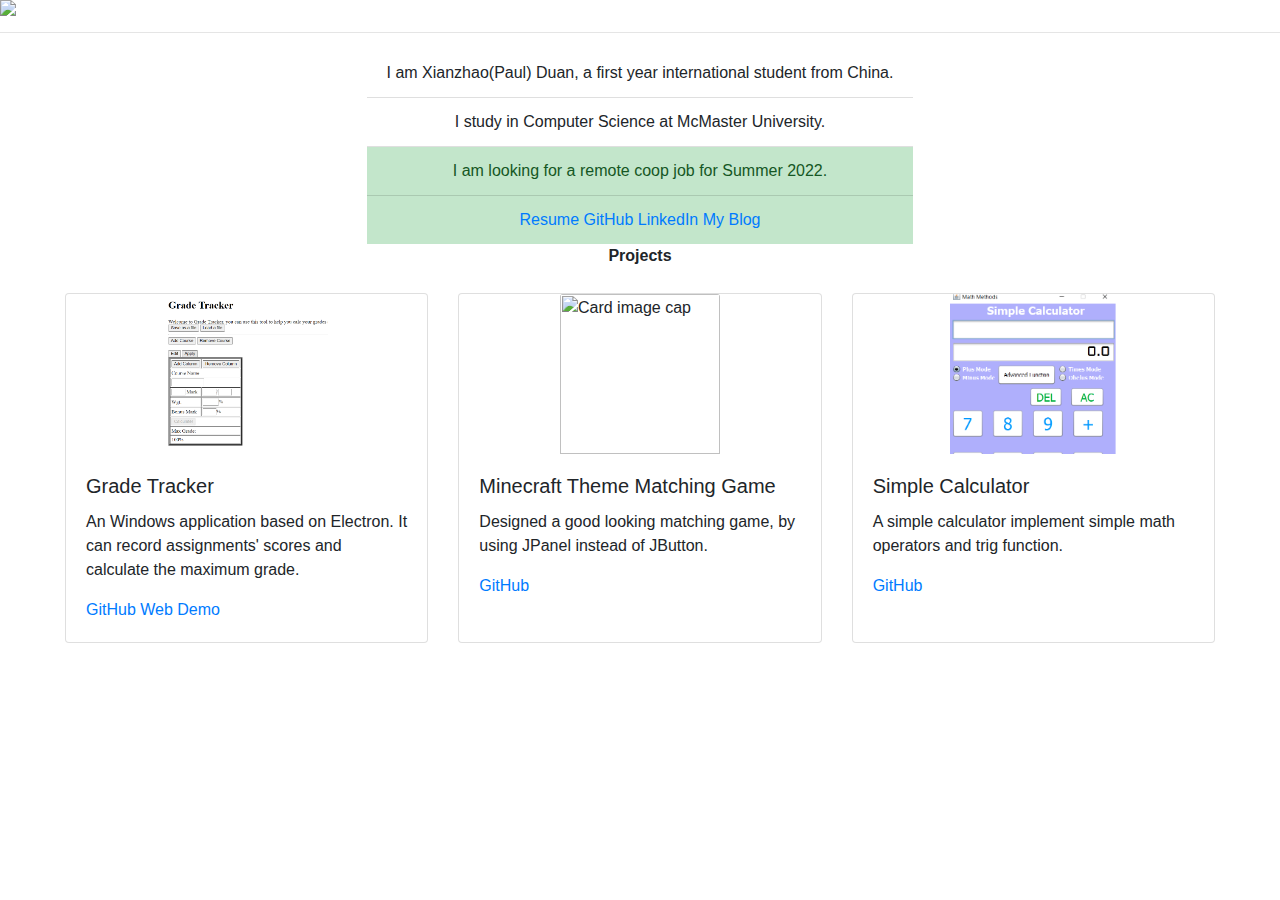
==== index.html @ 34cf0aa6 "Update web" ====
<html>

<head>
    <meta charset="UTF-8">
    <meta name="viewport" content="width=device-width, initial-scale=1.0">
    <title>Xianzhao Duan</title>
    <!-- <meta http-equiv="refresh" content="3;url=https://paulduangithub.github.io/blog"> -->
    <link rel="stylesheet" href="https://cdn.jsdelivr.net/npm/bootstrap@4.6.1/dist/css/bootstrap.min.css">
    <link rel="stylesheet" href="style.css">
    <link rel='shortcut icon' href="./img/icon.ico">
</head>

<body>
    <div>
        <img src="./img/name.png" class="center">
        <hr id='hr' />
        <!-- <div id='title' class='content'>Hello, this is Xianzhao Duan</div>
        <div id='aboutme' class='content'>Basic Infomation:</div> -->
        <div id='list' class='content'>
            <ul class="list-group list-group-flush">
                <li class="list-group-item">I am Xianzhao(Paul) Duan, a first year international student from China.
                </li>
                <li class="list-group-item">I study in Computer Science at McMaster University.</li>
                <li class="list-group-item list-group-item-success">I am looking for a remote coop job for Summer 2022.
                </li>
                <li class="list-group-item list-group-item-success">
                    <a href="./resume.pdf" target="_blank">Resume</a>
                    <a href="https://github.com/PaulDuanGitHub" target="_blank">GitHub</a>
                    <a href="https://www.linkedin.com/in/xianzhao-duan/" target="_blank">LinkedIn</a>
                    <a href="https://paulduangithub.github.io/blog/" target="_blank">My Blog</a>

                </li>


            </ul>
        </div>
        <div id='aboutme'>Projects</div>
        <!-- <div id='projects'class='content'>
            <div class='project'><img src='./img/project1.png' class='projectImg'></div>
            <div class='project'></div>
            <div class='project'></div>
            <div class='project'></div>
        </div> -->
        <div>
            <div id='projects' class="card-deck">
                <div class="card project">
                    <img class="card-img-top projectImg" src="./img/project1.png" alt="Card image cap"></a>
                    <div class="card-body">
                        <h5 class="card-title">Grade Tracker</h5>
                        <p class="card-text">An Windows application based on Electron. It can record assignments' scores
                            and calculate the maximum grade.</p>
                        <a href="https://github.com/PaulDuanGitHub/grade-tracker" target="_blank"
                            class="link-success">GitHub</a>
                        <a href="https://paulduangithub.github.io/grade-tracker" target="_blank"
                            class="link-success">Web Demo</a>

                    </div>
                </div>
                <div class="card project">
                    <img class="card-img-top projectImg" src="./img/project2.png" alt="Card image cap">
                    <div class="card-body">
                        <h5 class="card-title">Minecraft Theme Matching Game</h5>
                        <p class="card-text">Designed a good looking matching game, by using JPanel instead of JButton.
                        </p>
                        <a href="https://github.com/PaulDuanGitHub/MatchingGame" target="_blank"
                            class="link-success">GitHub</a>
                    </div>
                </div>
                <div class="card project">
                    <img class="card-img-top projectImg" src="./img/project3.png" ." alt="Card image cap">
                    <div class="card-body">
                        <h5 class="card-title">Simple Calculator</h5>
                        <p class="card-text">A simple calculator implement simple math operators and trig function.</p>
                        <a href="https://github.com/PaulDuanGitHub/MathMethods" target="_blank"
                            class="link-success">GitHub</a>
                    </div>
                </div>
            </div>
        </div>

    </div>



    <script src="https://cdn.jsdelivr.net/npm/jquery@3.5.1/dist/jquery.slim.min.js"></script>
    <script src="https://cdn.jsdelivr.net/npm/popper.js@1.16.1/dist/umd/popper.min.js"></script>
    <script src="https://cdn.jsdelivr.net/npm/bootstrap@4.6.1/dist/js/bootstrap.min.js"></script>

</body>

</html>
---- style.css ----
img.center { 
    display: block; 
    margin-left: auto;
    margin-right: auto;
    animation-duration: 5s;
    animation-name: fadein;
}
a { 
    text-decoration:none;
}
#hr {
    animation-duration: 6s;
    animation-name: fadein;
}
div.content {
    margin-left: 10;
    animation-duration: 2s;
    animation-name: slidein;
}
#list {
    width: fit-content;
    margin-left: auto;
    margin-right: auto;
    text-align: center;

}
#aboutme{
    font-weight: bold;
    text-align: center;
    margin-bottom: 25;
    animation-duration: 2s;
    animation-name: fadein;
}
#projects{
    margin-left: 50px;
    margin-right: 50px;
}

div.project:hover{
    animation-duration: 0.5s;
    animation-name: shadow;
    box-shadow:0 0 10px 10px rgba(41, 40, 40, 0.356);
}
img.projectImg{
    margin-left: auto;
    margin-right: auto;
    height: 10em;
    width:inherit;
}
@keyframes fadein {
    from {
      opacity: 0;
    }
  
    to {
      opacity: 1;
    }
}

@keyframes slidein {
    from {
        margin-top: 50;
        opacity: 0;
    }

    to {
        margin-top: 25;
        opacity: 1;
    }
}

@keyframes shadow {
    from {
        box-shadow:0 0 10px 10px rgba(41, 40, 40, 0.1);
    }

    to {
        box-shadow:0 0 10px 10px rgba(41, 40, 40, 0.356);
    }
}
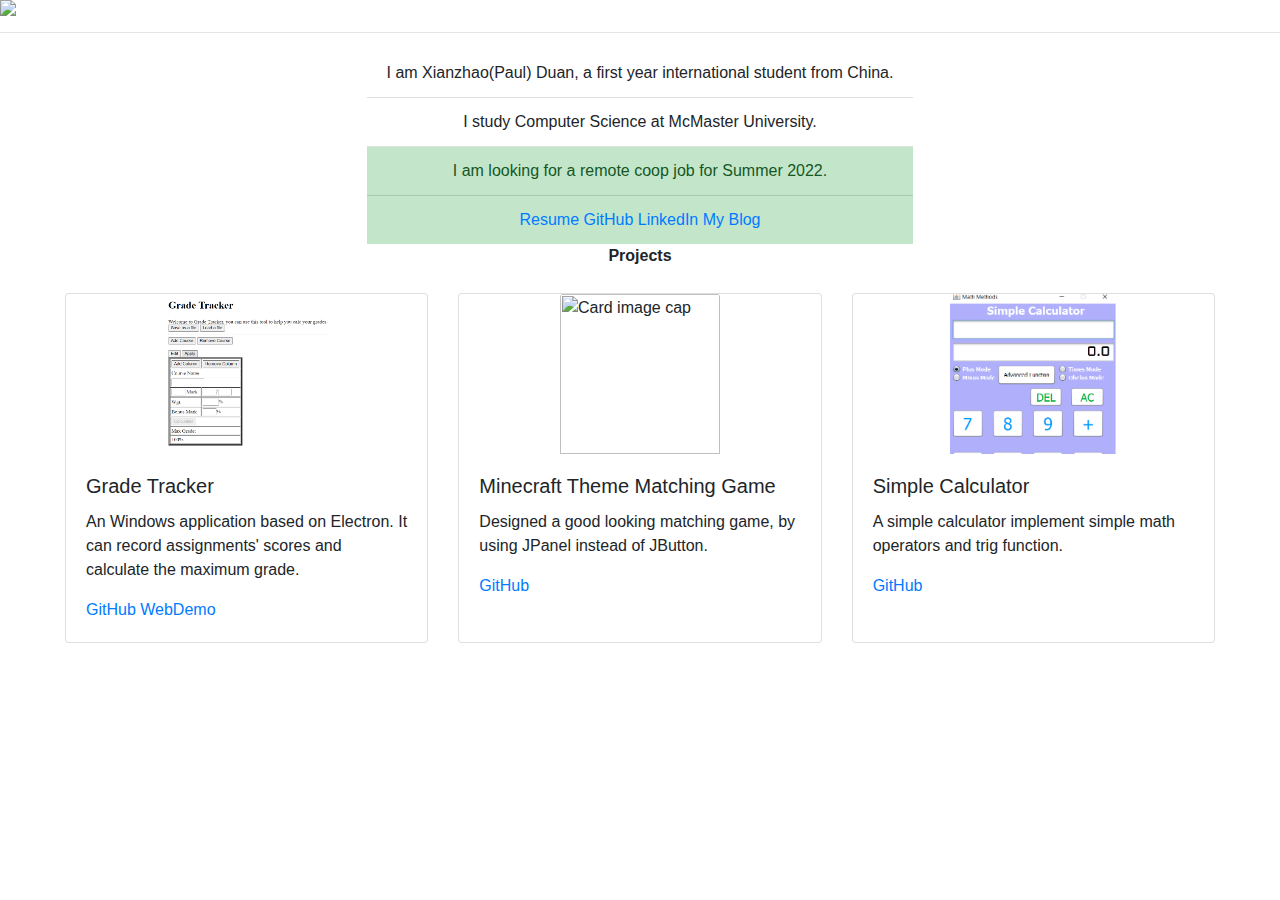
==== commit ebe8d8d5: "Update web" ====
--- a/index.html
+++ b/index.html
@@ -20,7 +20,7 @@
             <ul class="list-group list-group-flush">
                 <li class="list-group-item">I am Xianzhao(Paul) Duan, a first year international student from China.
                 </li>
-                <li class="list-group-item">I study in Computer Science at McMaster University.</li>
+                <li class="list-group-item">I study Computer Science at McMaster University.</li>
                 <li class="list-group-item list-group-item-success">I am looking for a remote coop job for Summer 2022.
                 </li>
                 <li class="list-group-item list-group-item-success">
@@ -52,7 +52,7 @@
                         <a href="https://github.com/PaulDuanGitHub/grade-tracker" target="_blank"
                             class="link-success">GitHub</a>
                         <a href="https://paulduangithub.github.io/grade-tracker" target="_blank"
-                            class="link-success">Web Demo</a>
+                            class="link-success">WebDemo</a>
 
                     </div>
                 </div>
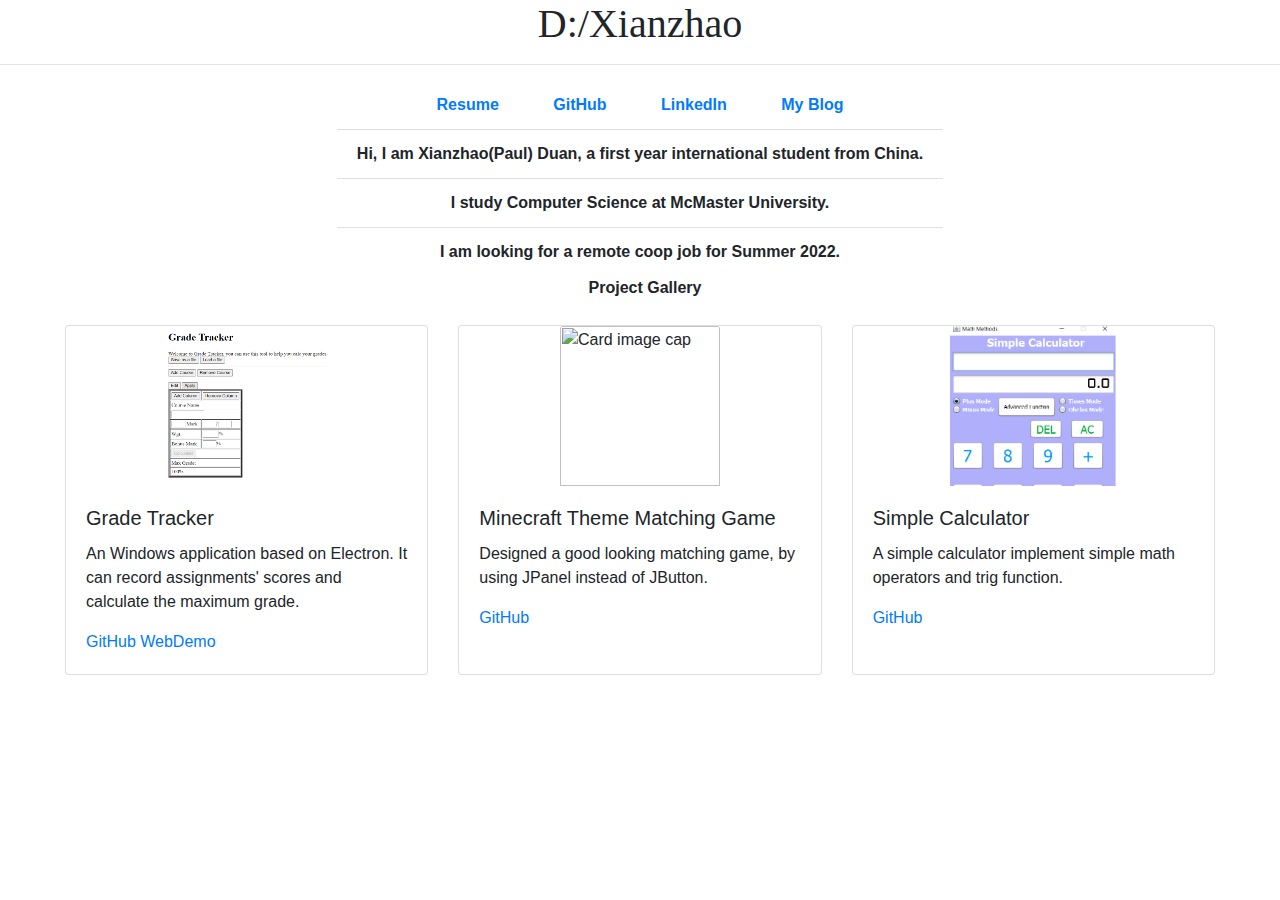
==== commit e6adddbb: "Update web" ====
--- a/index.html
+++ b/index.html
@@ -12,13 +12,14 @@
 
 <body>
     <div>
-        <img src="./img/name.png" class="center">
+        <!-- <img src="./img/name.png" class="center"> -->
+        <h1><div class="title">D:/Xianzhao</div></h1>
         <hr id='hr' />
         <!-- <div id='title' class='content'>Hello, this is Xianzhao Duan</div>
         <div id='aboutme' class='content'>Basic Infomation:</div> -->
-        <div id='list' class='content'>
+        <!-- <div id='list' class='content'>
             <ul class="list-group list-group-flush">
-                <li class="list-group-item">I am Xianzhao(Paul) Duan, a first year international student from China.
+                <li class="list-group-item">Hi, I am Xianzhao(Paul) Duan, a first year international student from China.
                 </li>
                 <li class="list-group-item">I study Computer Science at McMaster University.</li>
                 <li class="list-group-item list-group-item-success">I am looking for a remote coop job for Summer 2022.
@@ -28,13 +29,25 @@
                     <a href="https://github.com/PaulDuanGitHub" target="_blank">GitHub</a>
                     <a href="https://www.linkedin.com/in/xianzhao-duan/" target="_blank">LinkedIn</a>
                     <a href="https://paulduangithub.github.io/blog/" target="_blank">My Blog</a>
-
                 </li>
-
-
+            </ul>
+        </div> -->
+        <div id='list' class='content'>
+            <ul class="list-group list-group-flush">
+                <li class="list-group-item">
+                    <a class="link" href="./resume.pdf" target="_blank">Resume</a>
+                    <a class="link" href="https://github.com/PaulDuanGitHub" target="_blank">GitHub</a>
+                    <a class="link" href="https://www.linkedin.com/in/xianzhao-duan/" target="_blank">LinkedIn</a>
+                    <a class="link" href="https://paulduangithub.github.io/blog/" target="_blank">My Blog</a>
+                </li>
+                <li class="list-group-item">Hi, I am Xianzhao(Paul) Duan, a first year international student from China.
+                </li>
+                <li class="list-group-item">I study Computer Science at McMaster University.</li>
+                <li class="list-group-item">I am looking for a remote coop job for Summer 2022.
+                </li>
             </ul>
         </div>
-        <div id='aboutme'>Projects</div>
+        <div id="aboutme" class='content'>Project Gallery</div>
         <!-- <div id='projects'class='content'>
             <div class='project'><img src='./img/project1.png' class='projectImg'></div>
             <div class='project'></div>
--- a/style.css
+++ b/style.css
@@ -1,3 +1,37 @@
+@font-face{
+    font-family: 'OpenSans'; 
+    src: url('./font/OpenSans/OpenSans-Regular.ttf');
+    src:url('./font/OpenSans/OpenSans-Bold.ttf') format('Bold'),
+        url('./font/OpenSans/OpenSans-Italic.ttf') format('Italic'),
+}
+.link {
+    padding: 25px;
+}
+
+.title {
+    text-align: center;
+    margin-left: auto;
+    margin-right: auto;
+    font-family: Consolas;
+    width: 6em;
+
+    animation-name: typing, blink-caret;
+    animation-duration: 2.2s, 0.2s;
+    animation-timing-function: steps(11, end), step-end;
+    animation-iteration-count: 1, 11;
+    overflow: hidden;
+}
+
+@keyframes typing {
+  from { width: 0; }
+  to { width: 6em; }
+}
+
+@keyframes blink-caret {
+  from, to { box-shadow: 1px 0 0 0 transparent; }
+  50% { box-shadow: 1px 0 0 0; }
+}
+
 img.center { 
     display: block; 
     margin-left: auto;
@@ -16,6 +50,7 @@
     margin-left: 10;
     animation-duration: 2s;
     animation-name: slidein;
+    font-weight: bold;
 }
 #list {
     width: fit-content;
@@ -28,8 +63,6 @@
     font-weight: bold;
     text-align: center;
     margin-bottom: 25;
-    animation-duration: 2s;
-    animation-name: fadein;
 }
 #projects{
     margin-left: 50px;
@@ -64,7 +97,7 @@
     }
 
     to {
-        margin-top: 25;
+        margin-top: 0;
         opacity: 1;
     }
 }
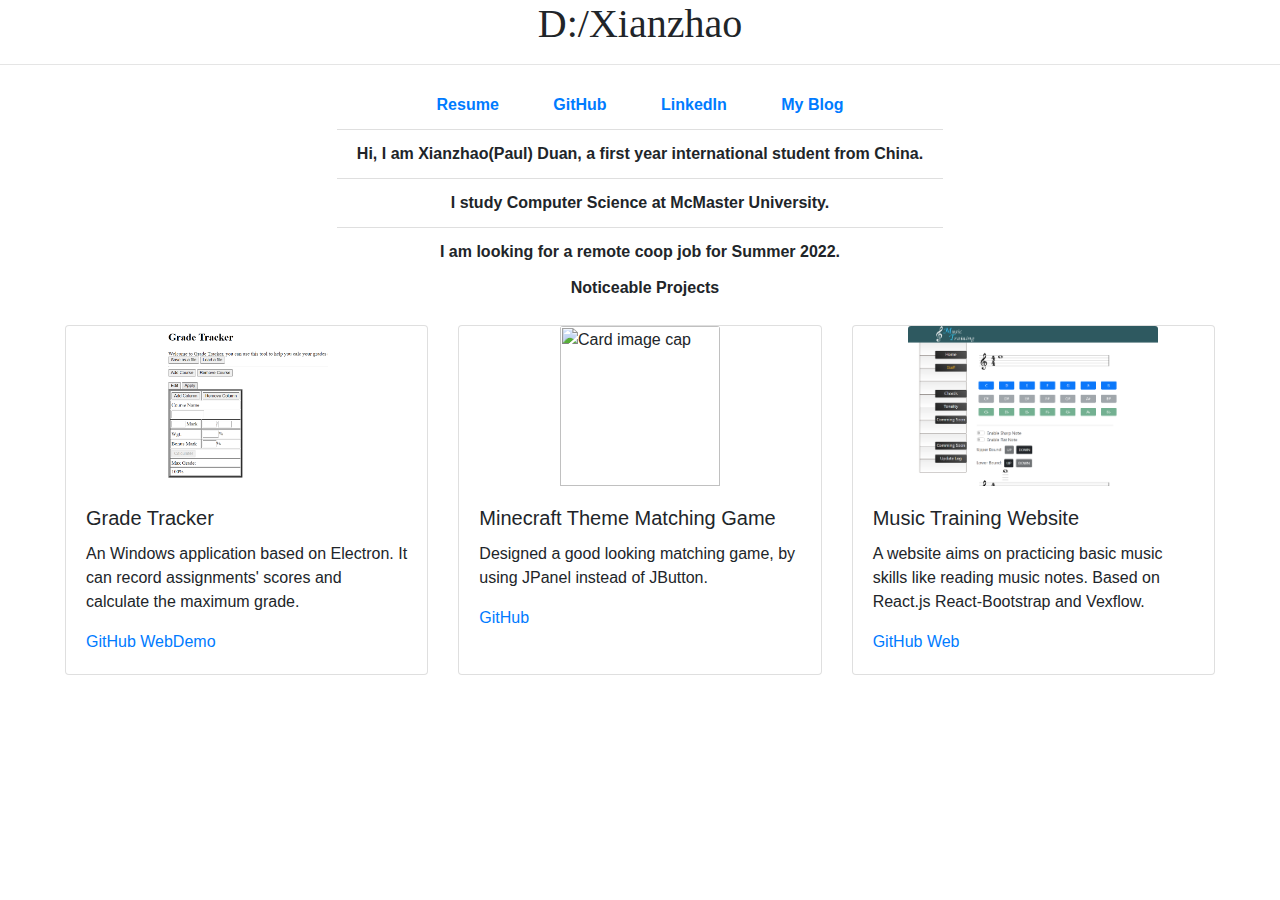
==== commit 8879fd7d: "Update web" ====
--- a/index.html
+++ b/index.html
@@ -47,7 +47,7 @@
                 </li>
             </ul>
         </div>
-        <div id="aboutme" class='content'>Project Gallery</div>
+        <div id="aboutme" class='content'>Noticeable Projects</div>
         <!-- <div id='projects'class='content'>
             <div class='project'><img src='./img/project1.png' class='projectImg'></div>
             <div class='project'></div>
@@ -80,12 +80,14 @@
                     </div>
                 </div>
                 <div class="card project">
-                    <img class="card-img-top projectImg" src="./img/project3.png" ." alt="Card image cap">
+                    <img class="card-img-top projectImg" src="./img/project4.png" ." alt="Card image cap">
                     <div class="card-body">
-                        <h5 class="card-title">Simple Calculator</h5>
-                        <p class="card-text">A simple calculator implement simple math operators and trig function.</p>
-                        <a href="https://github.com/PaulDuanGitHub/MathMethods" target="_blank"
+                        <h5 class="card-title">Music Training Website</h5>
+                        <p class="card-text">A website aims on practicing basic music skills like reading music notes. Based on React.js React-Bootstrap and Vexflow.</p>
+                        <a href="https://github.com/PaulDuanGitHub/read-music-staff/tree/main" target="_blank"
                             class="link-success">GitHub</a>
+                        <a href="https://paulduangithub.github.io/read-music-staff" target="_blank"
+                        class="link-success">Web</a>
                     </div>
                 </div>
             </div>
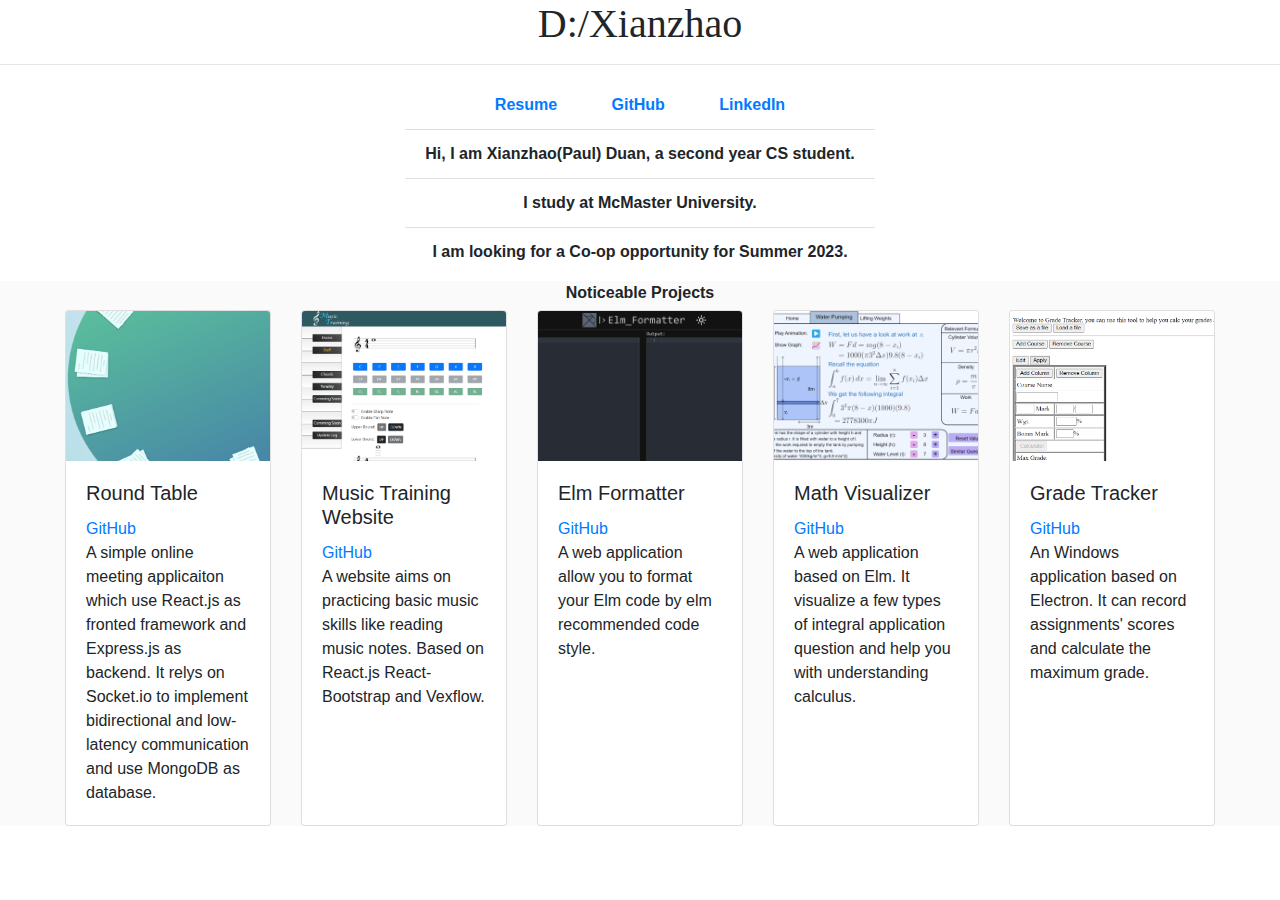
==== commit c583a5c9: "Update websiet" ====
--- a/index.html
+++ b/index.html
@@ -38,61 +38,70 @@
                     <a class="link" href="./resume.pdf" target="_blank">Resume</a>
                     <a class="link" href="https://github.com/PaulDuanGitHub" target="_blank">GitHub</a>
                     <a class="link" href="https://www.linkedin.com/in/xianzhao-duan/" target="_blank">LinkedIn</a>
-                    <a class="link" href="https://paulduangithub.github.io/blog/" target="_blank">My Blog</a>
                 </li>
-                <li class="list-group-item">Hi, I am Xianzhao(Paul) Duan, a first year international student from China.
+                <li class="list-group-item">Hi, I am Xianzhao(Paul) Duan, a second year CS student.
                 </li>
-                <li class="list-group-item">I study Computer Science at McMaster University.</li>
-                <li class="list-group-item">I am looking for a remote coop job for Summer 2022.
+                <li class="list-group-item">I study at McMaster University.</li>
+                <li class="list-group-item">I am looking for a Co-op opportunity for Summer 2023.
                 </li>
             </ul>
         </div>
-        <div id="aboutme" class='content'>Noticeable Projects</div>
-        <!-- <div id='projects'class='content'>
-            <div class='project'><img src='./img/project1.png' class='projectImg'></div>
-            <div class='project'></div>
-            <div class='project'></div>
-            <div class='project'></div>
-        </div> -->
+        <div id="aboutme" class='content' style="background-color: rgb(250,250,250);padding-bottom: 0px">
+            <div style="margin: 5px">
+            Noticeable Projects
+            </div>
         <div>
             <div id='projects' class="card-deck">
                 <div class="card project">
-                    <img class="card-img-top projectImg" src="./img/project1.png" alt="Card image cap"></a>
+                    <img class="card-img-top projectImg" src="./img/rt.png" alt="Card image cap">
                     <div class="card-body">
-                        <h5 class="card-title">Grade Tracker</h5>
-                        <p class="card-text">An Windows application based on Electron. It can record assignments' scores
-                            and calculate the maximum grade.</p>
-                        <a href="https://github.com/PaulDuanGitHub/grade-tracker" target="_blank"
-                            class="link-success">GitHub</a>
-                        <a href="https://paulduangithub.github.io/grade-tracker" target="_blank"
-                            class="link-success">WebDemo</a>
-
-                    </div>
-                </div>
-                <div class="card project">
-                    <img class="card-img-top projectImg" src="./img/project2.png" alt="Card image cap">
-                    <div class="card-body">
-                        <h5 class="card-title">Minecraft Theme Matching Game</h5>
-                        <p class="card-text">Designed a good looking matching game, by using JPanel instead of JButton.
+                        <h5 class="card-title">Round Table</h5><a href="https://github.com/PaulDuanGitHub/round-table" target="_blank"
+                        class="link-success">GitHub</a>
+                        <p class="card-text">A simple online meeting applicaiton which use React.js as fronted framework and Express.js as backend. It relys on Socket.io to implement bidirectional and low-latency communication and use MongoDB as database.
                         </p>
-                        <a href="https://github.com/PaulDuanGitHub/MatchingGame" target="_blank"
-                            class="link-success">GitHub</a>
+                        
                     </div>
                 </div>
                 <div class="card project">
                     <img class="card-img-top projectImg" src="./img/project4.png" ." alt="Card image cap">
                     <div class="card-body">
                         <h5 class="card-title">Music Training Website</h5>
-                        <p class="card-text">A website aims on practicing basic music skills like reading music notes. Based on React.js React-Bootstrap and Vexflow.</p>
                         <a href="https://github.com/PaulDuanGitHub/read-music-staff/tree/main" target="_blank"
                             class="link-success">GitHub</a>
-                        <a href="https://paulduangithub.github.io/read-music-staff" target="_blank"
-                        class="link-success">Web</a>
+                        <p class="card-text">A website aims on practicing basic music skills like reading music notes. Based on React.js React-Bootstrap and Vexflow.</p>
+                    </div>
+                </div>
+                <div class="card project">
+                    <img class="card-img-top projectImg" src="./img/elm.png" alt="Card image cap"></a>
+                    <div class="card-body">
+                        <h5 class="card-title">Elm Formatter</h5>
+                        <a href="https://github.com/duanxianpi/Elm-Formatter-Web" target="_blank"
+                            class="link-success">GitHub</a>
+                        <p class="card-text">A web application allow you to format your Elm code by elm recommended code style.</p>
+                    </div>
+                </div>
+                <div class="card project">
+                    <img class="card-img-top projectImg" src="./img/mv.png" alt="Card image cap"></a>
+                    <div class="card-body">
+                        <h5 class="card-title">Math Visualizer</h5>
+                        <a href="https://github.com/PaulDuanGitHub/MathVisualizer" target="_blank"
+                            class="link-success">GitHub</a>
+                        <p class="card-text">A web application based on Elm. It visualize a few types of integral application question and help you with understanding calculus.</p>
+                    </div>
+                </div>
+                <div class="card project">
+                    <img class="card-img-top projectImg" src="./img/project1.png" alt="Card image cap"></a>
+                    <div class="card-body">
+                        <h5 class="card-title">Grade Tracker</h5>
+                        <a href="https://github.com/PaulDuanGitHub/grade-tracker" target="_blank"
+                            class="link-success">GitHub</a>
+                        <p class="card-text">An Windows application based on Electron. It can record assignments' scores
+                            and calculate the maximum grade.</p>
                     </div>
                 </div>
             </div>
         </div>
-
+    </div>
     </div>
 
 
--- a/style.css
+++ b/style.css
@@ -47,7 +47,6 @@
     animation-name: fadein;
 }
 div.content {
-    margin-left: 10;
     animation-duration: 2s;
     animation-name: slidein;
     font-weight: bold;
@@ -65,6 +64,8 @@
     margin-bottom: 25;
 }
 #projects{
+    text-align: left;
+    font-weight: normal;
     margin-left: 50px;
     margin-right: 50px;
 }
@@ -72,13 +73,13 @@
 div.project:hover{
     animation-duration: 0.5s;
     animation-name: shadow;
-    box-shadow:0 0 10px 10px rgba(41, 40, 40, 0.356);
+    box-shadow:0 0 5px 5px rgba(41, 40, 40, 0.356);
 }
 img.projectImg{
     margin-left: auto;
     margin-right: auto;
-    height: 10em;
-    width:inherit;
+    height: 150px;
+    object-fit: cover;
 }
 @keyframes fadein {
     from {
@@ -104,10 +105,10 @@
 
 @keyframes shadow {
     from {
-        box-shadow:0 0 10px 10px rgba(41, 40, 40, 0.1);
+        box-shadow:0 0 5px 5px rgba(41, 40, 40, 0.1);
     }
 
     to {
-        box-shadow:0 0 10px 10px rgba(41, 40, 40, 0.356);
+        box-shadow:0 0 5px 5px rgba(41, 40, 40, 0.356);
     }
 }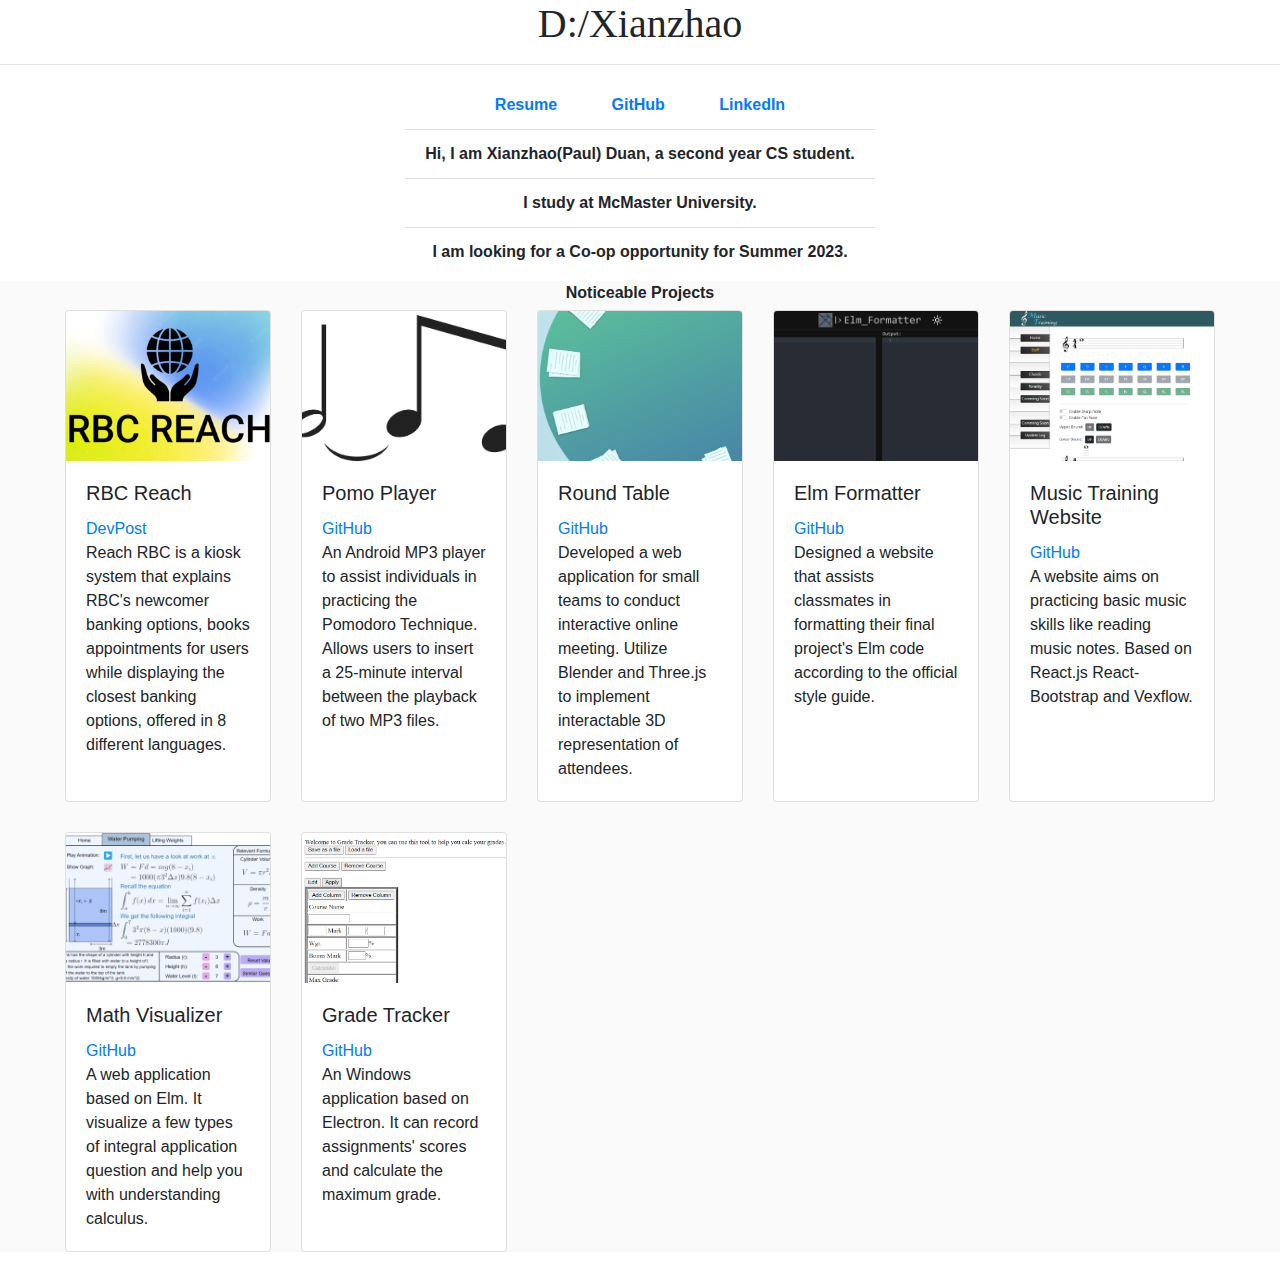
==== commit d7d5a950: "Update website" ====
--- a/index.html
+++ b/index.html
@@ -53,22 +53,30 @@
         <div>
             <div id='projects' class="card-deck">
                 <div class="card project">
+                    <img class="card-img-top projectImg" src="./img/rbc.png" alt="Card image cap">
+                    <div class="card-body">
+                        <h5 class="card-title">RBC Reach</h5><a href="https://devpost.com/software/reach-rbc" target="_blank"
+                        class="link-success">DevPost</a>
+                        <p class="card-text">Reach RBC is a kiosk system that explains RBC's newcomer banking options, books appointments for users while displaying the closest banking options, offered in 8 different languages.
+                        </p>
+                    </div>
+                </div>
+                <div class="card project">
+                    <img class="card-img-top projectImg" src="./img/pomo.png" alt="Card image cap">
+                    <div class="card-body">
+                        <h5 class="card-title">Pomo Player</h5><a href="https://github.com/PaulDuanGitHub/pomo-player" target="_blank"
+                        class="link-success">GitHub</a>
+                        <p class="card-text">An Android MP3 player to assist individuals in practicing the Pomodoro Technique. Allows users to insert a 25-minute interval between the playback of two MP3 files.
+                        </p>
+                    </div>
+                </div>
+                <div class="card project">
                     <img class="card-img-top projectImg" src="./img/rt.png" alt="Card image cap">
                     <div class="card-body">
                         <h5 class="card-title">Round Table</h5><a href="https://github.com/PaulDuanGitHub/round-table" target="_blank"
                         class="link-success">GitHub</a>
-                        <p class="card-text">A simple online meeting applicaiton which use React.js as fronted framework and Express.js as backend. It relys on Socket.io to implement bidirectional and low-latency communication and use MongoDB as database.
+                        <p class="card-text">Developed a web application for small teams to conduct interactive online meeting. Utilize Blender and Three.js to implement interactable 3D representation of attendees.
                         </p>
-                        
-                    </div>
-                </div>
-                <div class="card project">
-                    <img class="card-img-top projectImg" src="./img/project4.png" ." alt="Card image cap">
-                    <div class="card-body">
-                        <h5 class="card-title">Music Training Website</h5>
-                        <a href="https://github.com/PaulDuanGitHub/read-music-staff/tree/main" target="_blank"
-                            class="link-success">GitHub</a>
-                        <p class="card-text">A website aims on practicing basic music skills like reading music notes. Based on React.js React-Bootstrap and Vexflow.</p>
                     </div>
                 </div>
                 <div class="card project">
@@ -77,9 +85,20 @@
                         <h5 class="card-title">Elm Formatter</h5>
                         <a href="https://github.com/duanxianpi/Elm-Formatter-Web" target="_blank"
                             class="link-success">GitHub</a>
-                        <p class="card-text">A web application allow you to format your Elm code by elm recommended code style.</p>
+                        <p class="card-text">Designed a website that assists classmates in formatting their final project's Elm code according to the official style guide.</p>
                     </div>
                 </div>
+                <div class="card project">
+                    <img class="card-img-top projectImg" src="./img/project4.png" alt="Card image cap">
+                    <div class="card-body">
+                        <h5 class="card-title">Music Training Website</h5>
+                        <a href="https://github.com/PaulDuanGitHub/read-music-staff/tree/main" target="_blank"
+                            class="link-success">GitHub</a>
+                        <p class="card-text">A website aims on practicing basic music skills like reading music notes. Based on React.js React-Bootstrap and Vexflow.</p>
+                    </div>
+                </div>
+            </div>
+            <div id='projects' class="card-deck" style="margin-top: 30px;">
                 <div class="card project">
                     <img class="card-img-top projectImg" src="./img/mv.png" alt="Card image cap"></a>
                     <div class="card-body">
@@ -99,6 +118,12 @@
                             and calculate the maximum grade.</p>
                     </div>
                 </div>
+                <div class="card project" style="visibility: hidden;">
+                </div>
+                <div class="card project" style="visibility: hidden;">
+                </div>
+                <div class="card project" style="visibility: hidden;">
+                </div>
             </div>
         </div>
     </div>
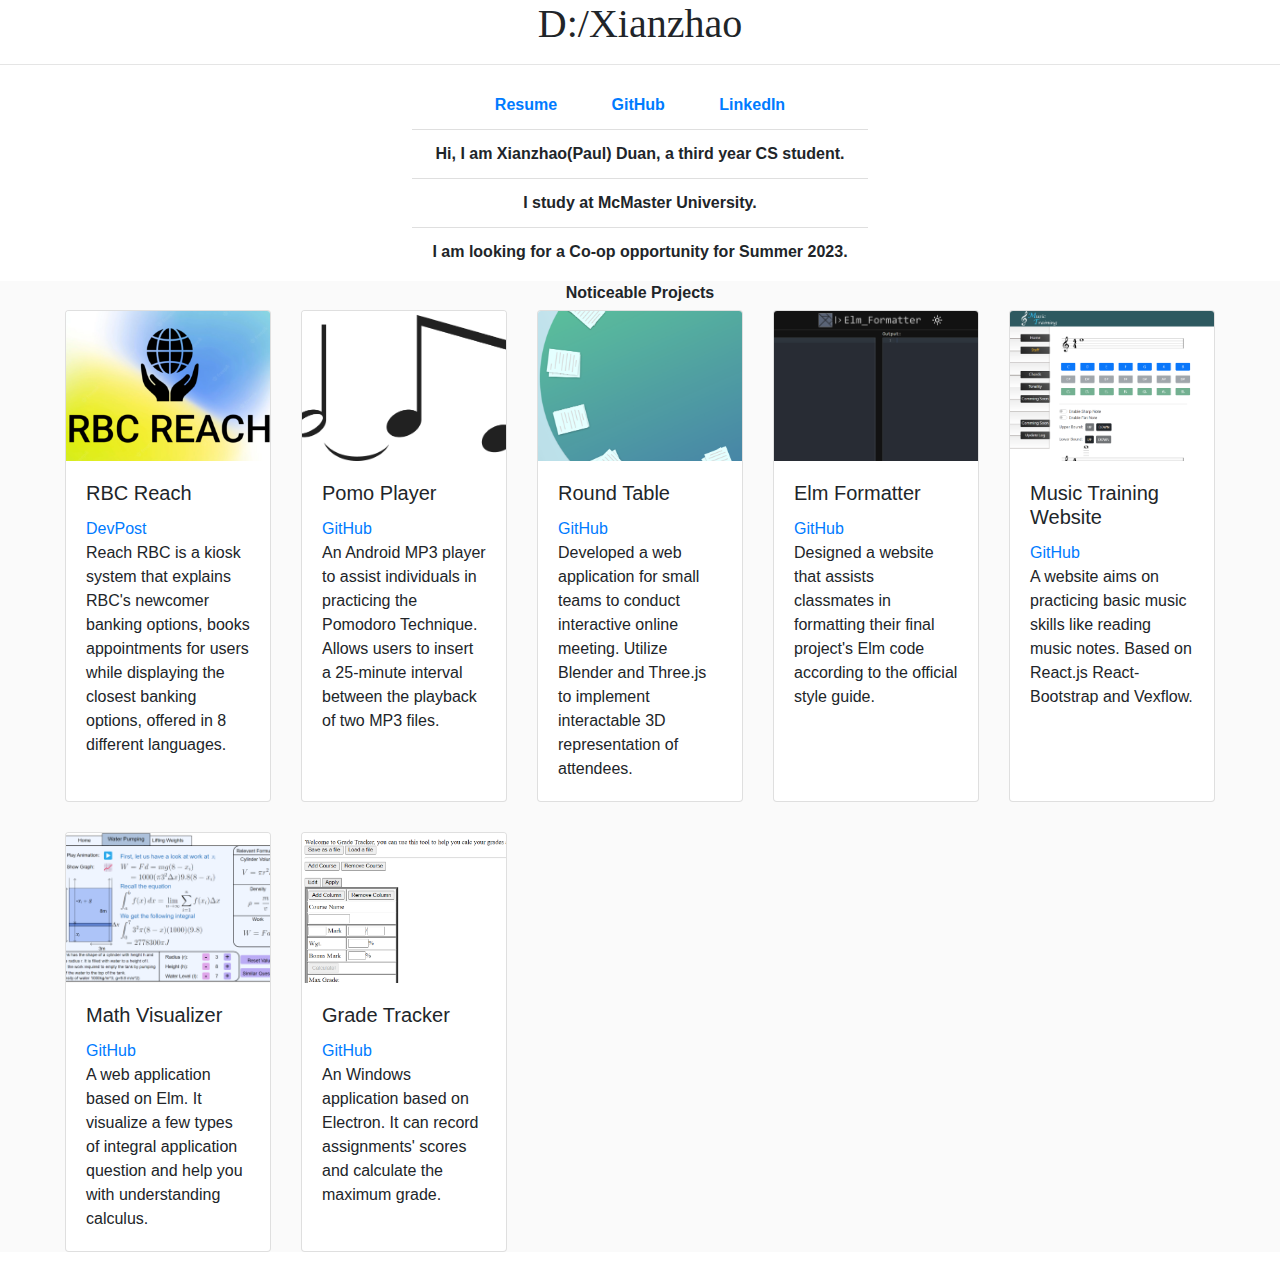
==== commit 20751d7c: "Update" ====
--- a/index.html
+++ b/index.html
@@ -39,7 +39,7 @@
                     <a class="link" href="https://github.com/PaulDuanGitHub" target="_blank">GitHub</a>
                     <a class="link" href="https://www.linkedin.com/in/xianzhao-duan/" target="_blank">LinkedIn</a>
                 </li>
-                <li class="list-group-item">Hi, I am Xianzhao(Paul) Duan, a second year CS student.
+                <li class="list-group-item">Hi, I am Xianzhao(Paul) Duan, a third year CS student.
                 </li>
                 <li class="list-group-item">I study at McMaster University.</li>
                 <li class="list-group-item">I am looking for a Co-op opportunity for Summer 2023.
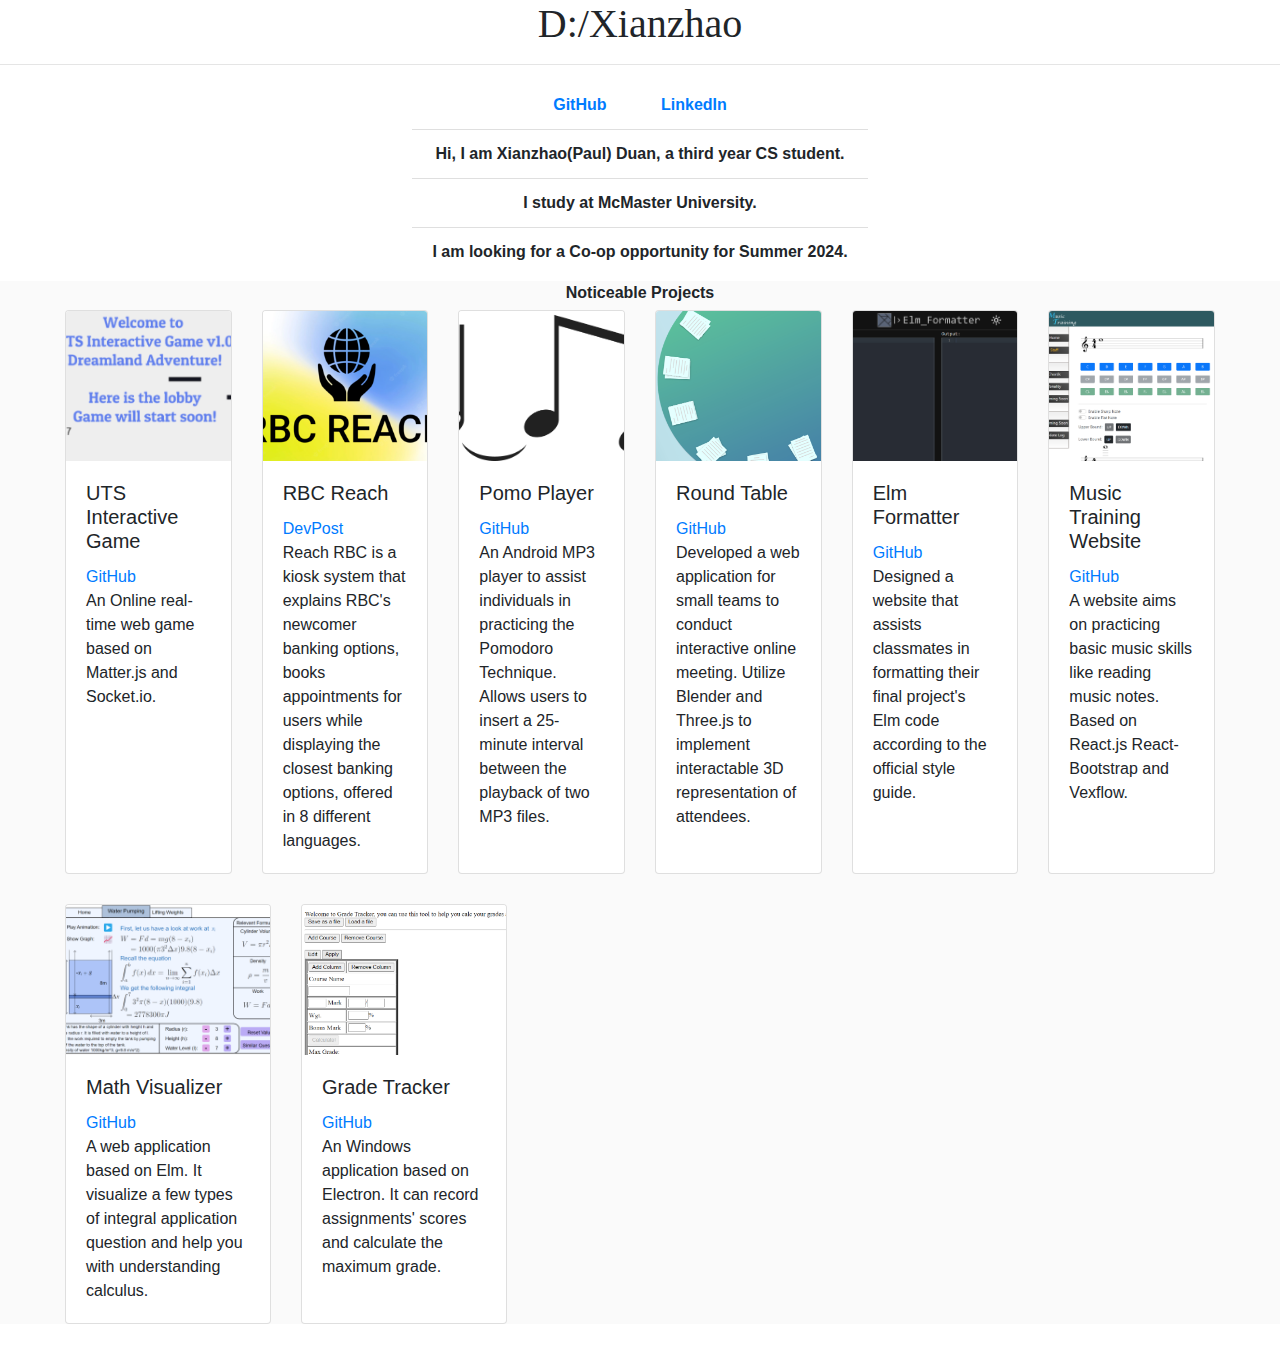
==== commit 466a7522: "Update" ====
--- a/index.html
+++ b/index.html
@@ -35,14 +35,14 @@
         <div id='list' class='content'>
             <ul class="list-group list-group-flush">
                 <li class="list-group-item">
-                    <a class="link" href="./resume.pdf" target="_blank">Resume</a>
+                    <!-- <a class="link" href="./resume.pdf" target="_blank">Resume</a> -->
                     <a class="link" href="https://github.com/PaulDuanGitHub" target="_blank">GitHub</a>
                     <a class="link" href="https://www.linkedin.com/in/xianzhao-duan/" target="_blank">LinkedIn</a>
                 </li>
                 <li class="list-group-item">Hi, I am Xianzhao(Paul) Duan, a third year CS student.
                 </li>
                 <li class="list-group-item">I study at McMaster University.</li>
-                <li class="list-group-item">I am looking for a Co-op opportunity for Summer 2023.
+                <li class="list-group-item">I am looking for a Co-op opportunity for Summer 2024.
                 </li>
             </ul>
         </div>
@@ -52,6 +52,15 @@
             </div>
         <div>
             <div id='projects' class="card-deck">
+                <div class="card project">
+                    <img class="card-img-top projectImg" src="./img/uts.png" alt="Card image cap">
+                    <div class="card-body">
+                        <h5 class="card-title">UTS Interactive Game</h5><a href="https://github.com/PaulDuanGitHub/uts-interactive" target="_blank"
+                        class="link-success">GitHub</a>
+                        <p class="card-text">An Online real-time web game based on Matter.js and Socket.io.
+                        </p>
+                    </div>
+                </div>
                 <div class="card project">
                     <img class="card-img-top projectImg" src="./img/rbc.png" alt="Card image cap">
                     <div class="card-body">
